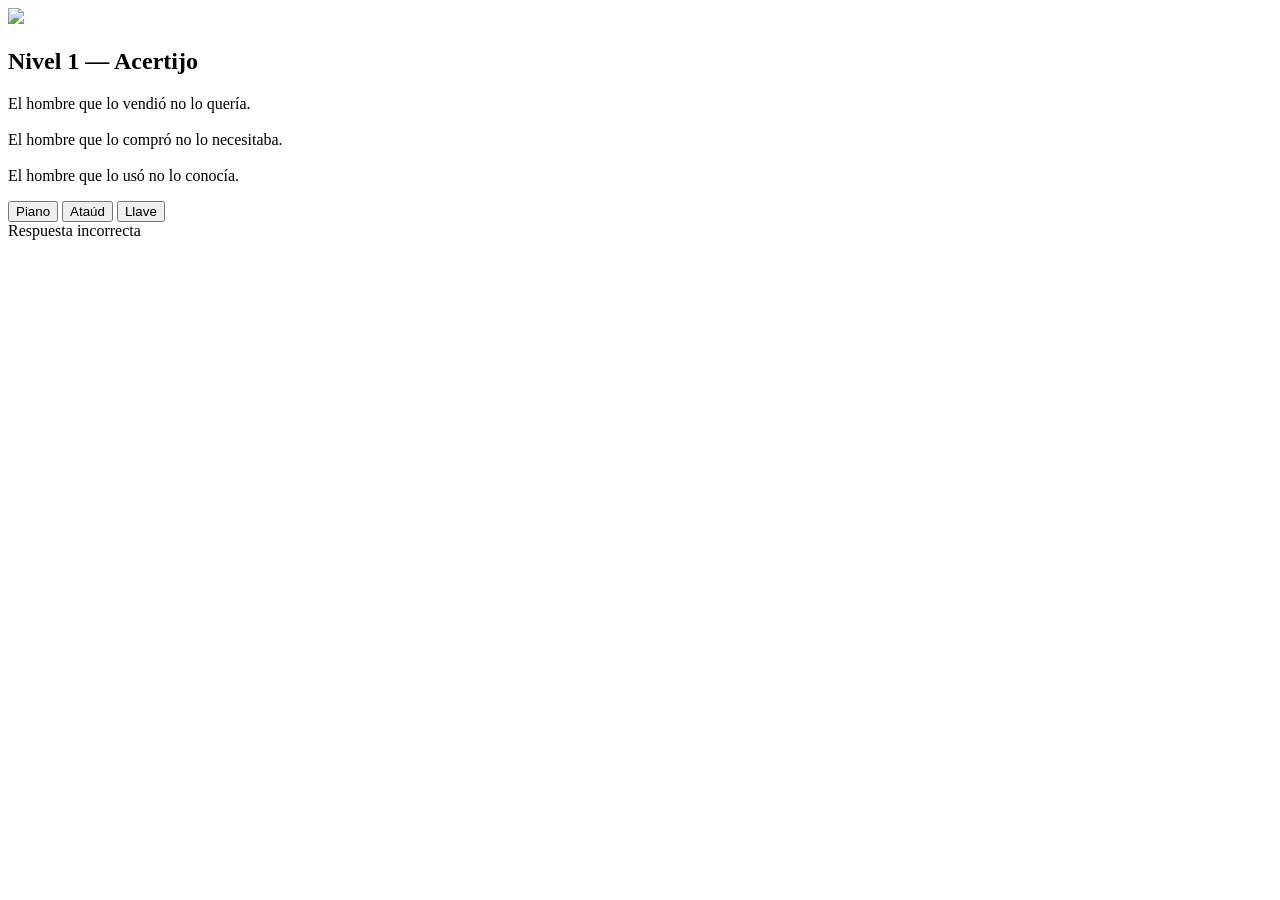
==== nivel1.html @ b310fb67 "Cambios a la pagina web" ====
<!DOCTYPE html>
<html lang="es">
<head>
  <meta charset="UTF-8">
  <title>Nivel 1 - Acertijo</title>
  <link rel="stylesheet" href="nivel1.css">
</head>
<body class="nivel1">
  <img src="Img/fondoNivel1.png" class="fondo">
  <h2 class="titulo1">Nivel 1 — Acertijo</h2>
  
  <p>
    El hombre que lo vendió no lo quería.<br><br>
    El hombre que lo compró no lo necesitaba.<br><br>
    El hombre que lo usó no lo conocía.
  </p>

  <div class="opciones">
    <a href="#error"><button class="btn">Piano</button></a>
    <a href="nivel2.html"><button class="btn">Ataúd</button></a>
    <a href="#error"><button class="btn">Llave</button></a>
  </div>

  <div id="error" class="error">Respuesta incorrecta</div>
</body>
</html>
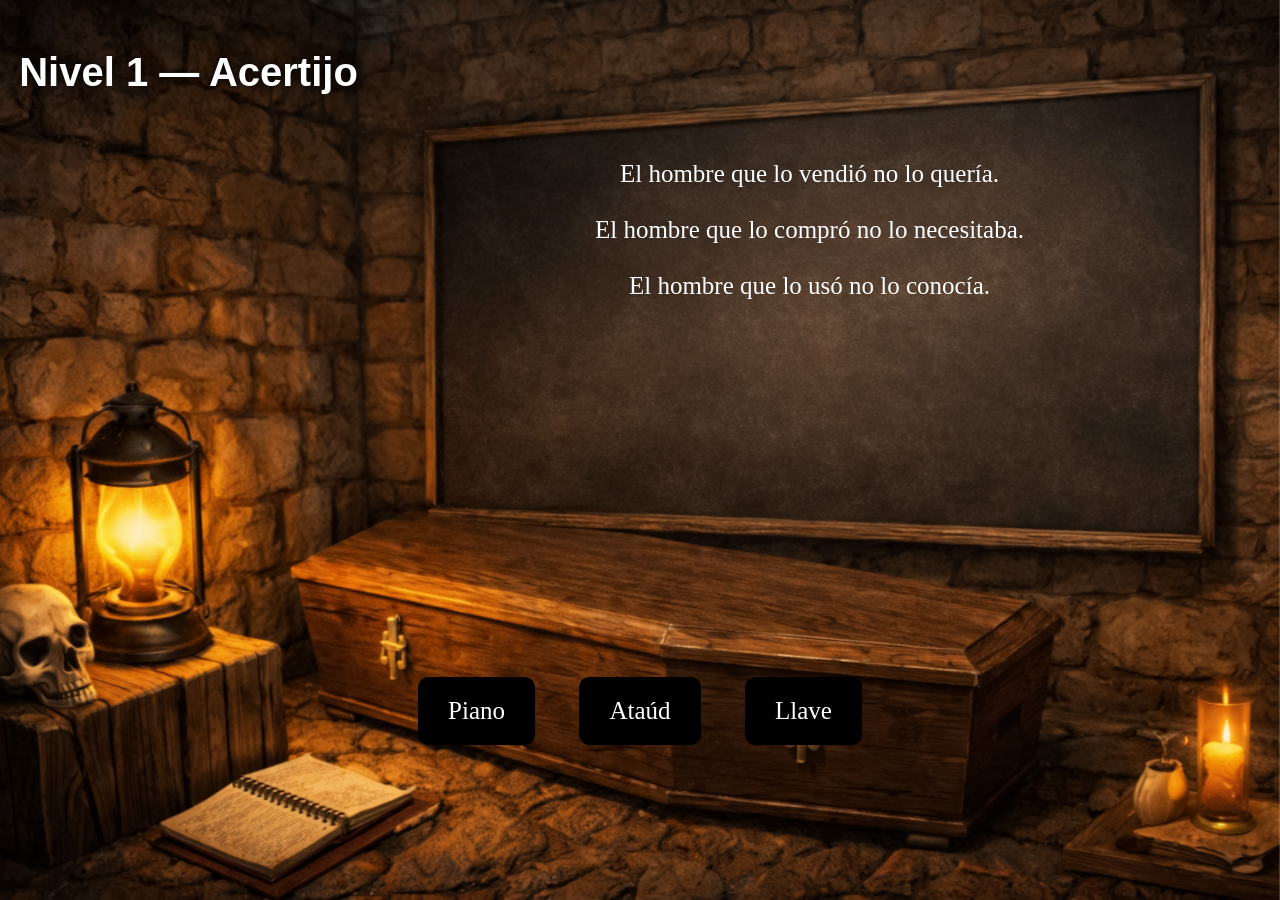
==== commit 8739ea8f: "funcionalidad del nivel 1 con html y css" ====
--- a/nivel1.html
+++ b/nivel1.html
@@ -23,4 +23,4 @@
 
   <div id="error" class="error">Respuesta incorrecta</div>
 </body>
-</html>
+</html>
--- a/nivel1.css
+++ b/nivel1.css
@@ -0,0 +1,72 @@
+body.nivel1 {
+  margin: 0;
+  font-family: 'Trebuchet MS', Arial, sans-serif;
+  color: white;
+  text-align: center;
+}
+p {
+  position: absolute;
+  right: 20%;     
+  top: 15%;      
+  font-size: 25px;
+  font-family:Georgia, 'Times New Roman', Times, serif;
+  text-align: center;
+}
+.fondo {
+  position: fixed;
+  top: 0;
+  left: 0;
+  width: 100%;
+  height: 100%;
+  object-fit: cover;
+  z-index: -1;
+}
+
+.titulo1 {
+  font-size: 2.5em;
+  text-shadow: 3px 3px 9px #000000;
+  position: absolute;
+  left: 1.5%;
+  margin-top: 50px;
+  text-shadow: 0 0 10px black;
+}
+.opciones {
+  position: absolute;
+  bottom: 15%;   
+  left: 50%;
+  transform: translateX(-50%); 
+}
+.btn {
+  margin: 20px;
+  padding: 20px 30px;
+  font-size: 25px;
+  font-family:Georgia, 'Times New Roman', Times, serif;
+  background: black;
+  color: white;
+  border: none;
+  border-radius: 10px;
+  cursor: pointer;
+  transition: 0.3s;
+  
+}
+
+.btn:hover {
+  transform: scale(1.2);
+}
+
+.error {
+  display: none;
+  color: rgb(171, 0, 0);
+  font-family:Georgia, 'Times New Roman', Times, serif;
+  font-size: 20px;
+  margin-top: 50px;
+  position: absolute;
+  bottom: 10%;   
+  left: 50%;
+  transform: translateX(-50%); 
+  
+}
+
+#error:target {
+  display: block;
+}
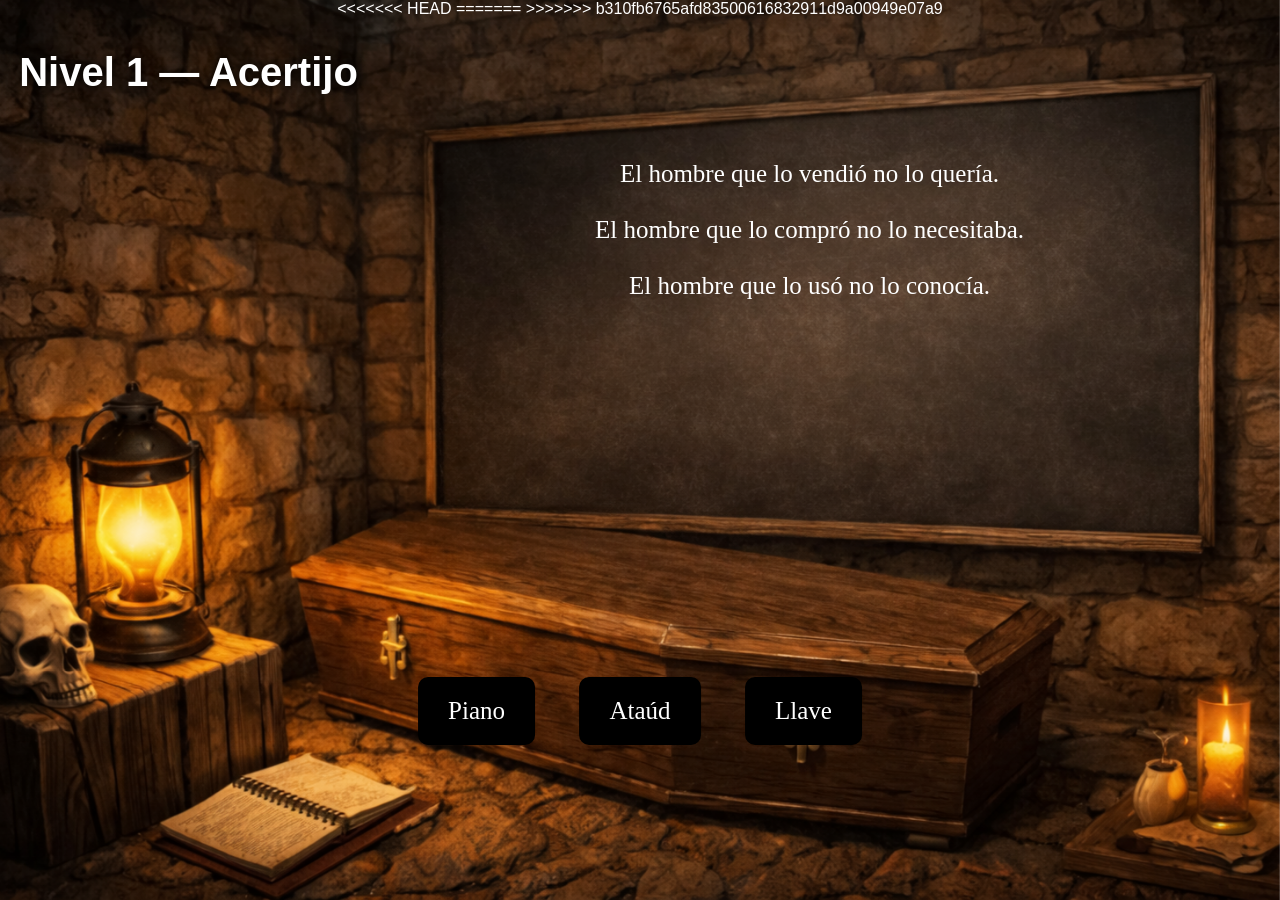
==== commit 67dc8dce: "funcionamiento nivel 1" ====
--- a/nivel1.html
+++ b/nivel1.html
@@ -23,4 +23,8 @@
 
   <div id="error" class="error">Respuesta incorrecta</div>
 </body>
-</html>+<<<<<<< HEAD
+</html>
+=======
+</html>
+>>>>>>> b310fb6765afd83500616832911d9a00949e07a9
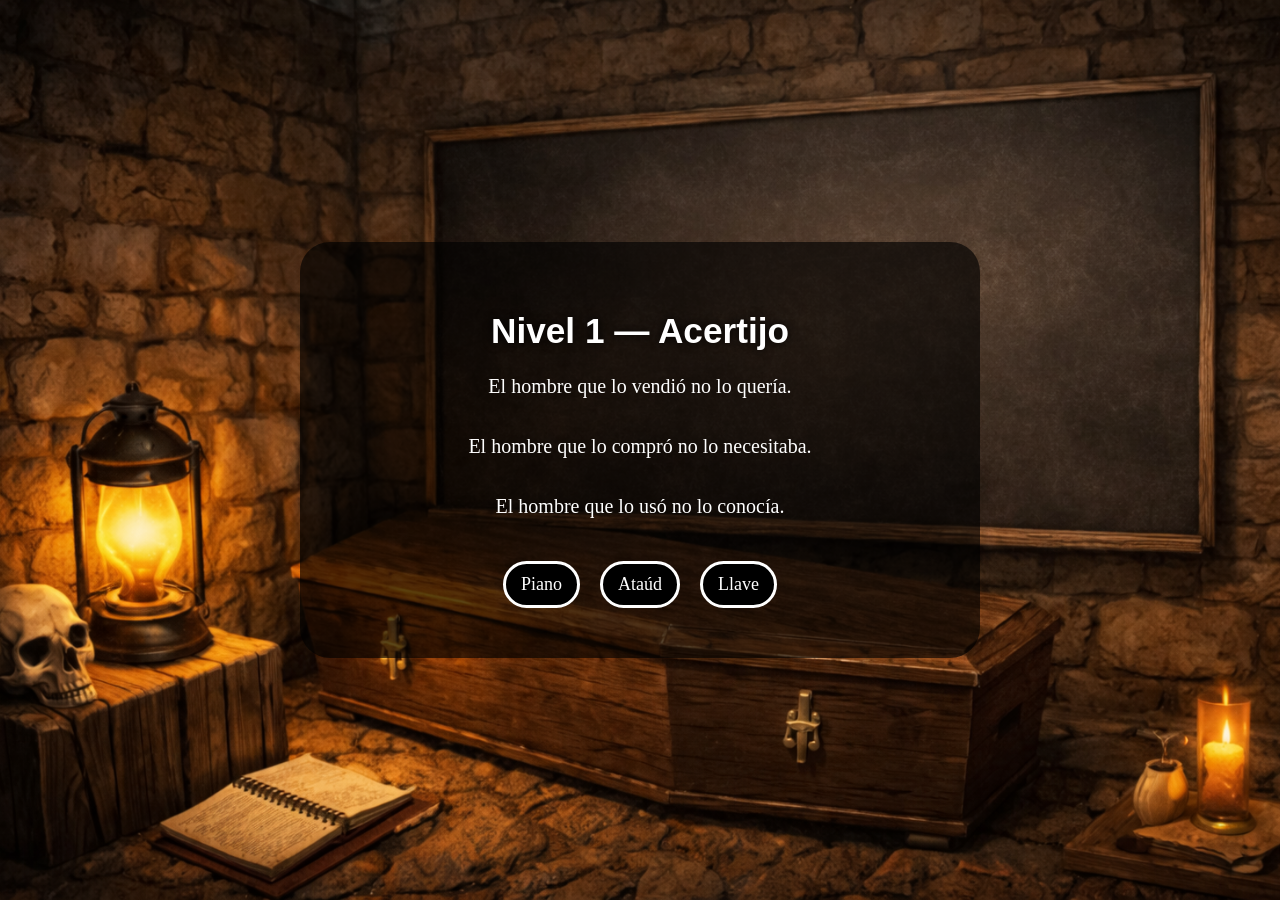
==== commit 5bec4715: "Mejora Css" ====
--- a/nivel1.html
+++ b/nivel1.html
@@ -6,25 +6,24 @@
   <link rel="stylesheet" href="nivel1.css">
 </head>
 <body class="nivel1">
-  <img src="Img/fondoNivel1.png" class="fondo">
-  <h2 class="titulo1">Nivel 1 — Acertijo</h2>
-  
-  <p>
-    El hombre que lo vendió no lo quería.<br><br>
-    El hombre que lo compró no lo necesitaba.<br><br>
-    El hombre que lo usó no lo conocía.
-  </p>
 
-  <div class="opciones">
-    <a href="#error"><button class="btn">Piano</button></a>
-    <a href="nivel2.html"><button class="btn">Ataúd</button></a>
-    <a href="#error"><button class="btn">Llave</button></a>
-  </div>
+  <main>
+    <h2 class="titulo1">Nivel 1 — Acertijo</h2>
+    
+    <p class="acertijo">
+      El hombre que lo vendió no lo quería.<br><br>
+      El hombre que lo compró no lo necesitaba.<br><br>
+      El hombre que lo usó no lo conocía.
+    </p>
 
-  <div id="error" class="error">Respuesta incorrecta</div>
+    <div class="opciones">
+      <a href="#error" class="btn">Piano</a>
+      <a href="nivel2.html" class="btn correcto">Ataúd</a>
+      <a href="#error" class="btn">Llave</a>
+    </div>
+
+    <div id="error" class="error">Respuesta incorrecta</div>
+  </main>
+
 </body>
-<<<<<<< HEAD
-</html>
-=======
-</html>
->>>>>>> b310fb6765afd83500616832911d9a00949e07a9
+</html>
--- a/nivel1.css
+++ b/nivel1.css
@@ -3,70 +3,88 @@
   font-family: 'Trebuchet MS', Arial, sans-serif;
   color: white;
   text-align: center;
+
+  background-image: url("Img/fondoNivel1.png");
+  background-size: cover;
+  background-position: center;
+  background-repeat: no-repeat;
+
+  display: flex;
+  justify-content: center;
+  align-items: center;
+  height: 100vh;
 }
-p {
-  position: absolute;
-  right: 20%;     
-  top: 15%;      
-  font-size: 25px;
-  font-family:Georgia, 'Times New Roman', Times, serif;
-  text-align: center;
-}
-.fondo {
-  position: fixed;
-  top: 0;
-  left: 0;
-  width: 100%;
-  height: 100%;
-  object-fit: cover;
-  z-index: -1;
+
+main {
+  background: rgba(0, 0, 0, 0.644);
+  padding: 40px;
+  border-radius: 30px;
+  width: 90%;
+  max-width: 600px;
+  
 }
 
 .titulo1 {
-  font-size: 2.5em;
-  text-shadow: 3px 3px 9px #000000;
-  position: absolute;
-  left: 1.5%;
-  margin-top: 50px;
+  font-size: 2.2em;
   text-shadow: 0 0 10px black;
+  margin-bottom: 20px;
 }
+
+.acertijo {
+  font-size: 20px;
+  font-family: Georgia, 'Times New Roman', Times, serif;
+  margin-bottom: 30px;
+  line-height: 1.5;
+}
+
 .opciones {
-  position: absolute;
-  bottom: 15%;   
-  left: 50%;
-  transform: translateX(-50%); 
+  display: flex;
+  flex-wrap: wrap;
+  justify-content: center;
 }
+
 .btn {
-  margin: 20px;
-  padding: 20px 30px;
-  font-size: 25px;
-  font-family:Georgia, 'Times New Roman', Times, serif;
+  margin: 10px;
+  padding: 10px 15px;
+  font-size: 18px;
+  font-family: Georgia, 'Times New Roman', Times, serif;
   background: black;
   color: white;
-  border: none;
-  border-radius: 10px;
+  border: 3px solid rgb(255, 255, 255);
+  border-radius: 30px;
   cursor: pointer;
   transition: 0.3s;
-  
+  text-decoration: none;
 }
 
 .btn:hover {
   transform: scale(1.2);
+  background: rgb(255, 251, 251);
+  color: black;
+  box-shadow: 0 0 15px rgb(81, 194, 68);
+}
+
+.correcto {
+  border:3px solid #ffffff;
 }
 
 .error {
   display: none;
-  color: rgb(171, 0, 0);
-  font-family:Georgia, 'Times New Roman', Times, serif;
-  font-size: 20px;
-  margin-top: 50px;
-  position: absolute;
-  bottom: 10%;   
-  left: 50%;
-  transform: translateX(-50%); 
-  
+  color: rgb(255, 60, 60);
+  font-family: Georgia, 'Times New Roman', Times, serif;
+  font-size: 18px;
+  margin-top: 20px;
 }
 
 #error:target {
   display: block;
+  animation: shake 0.3s;
 }
+
+@keyframes shake {
+  0% { transform: translateX(0); }
+  25% { transform: translateX(-5px); }
+  50% { transform: translateX(5px); }
+  75% { transform: translateX(-5px); }
+  100% { transform: translateX(0); }
+}
